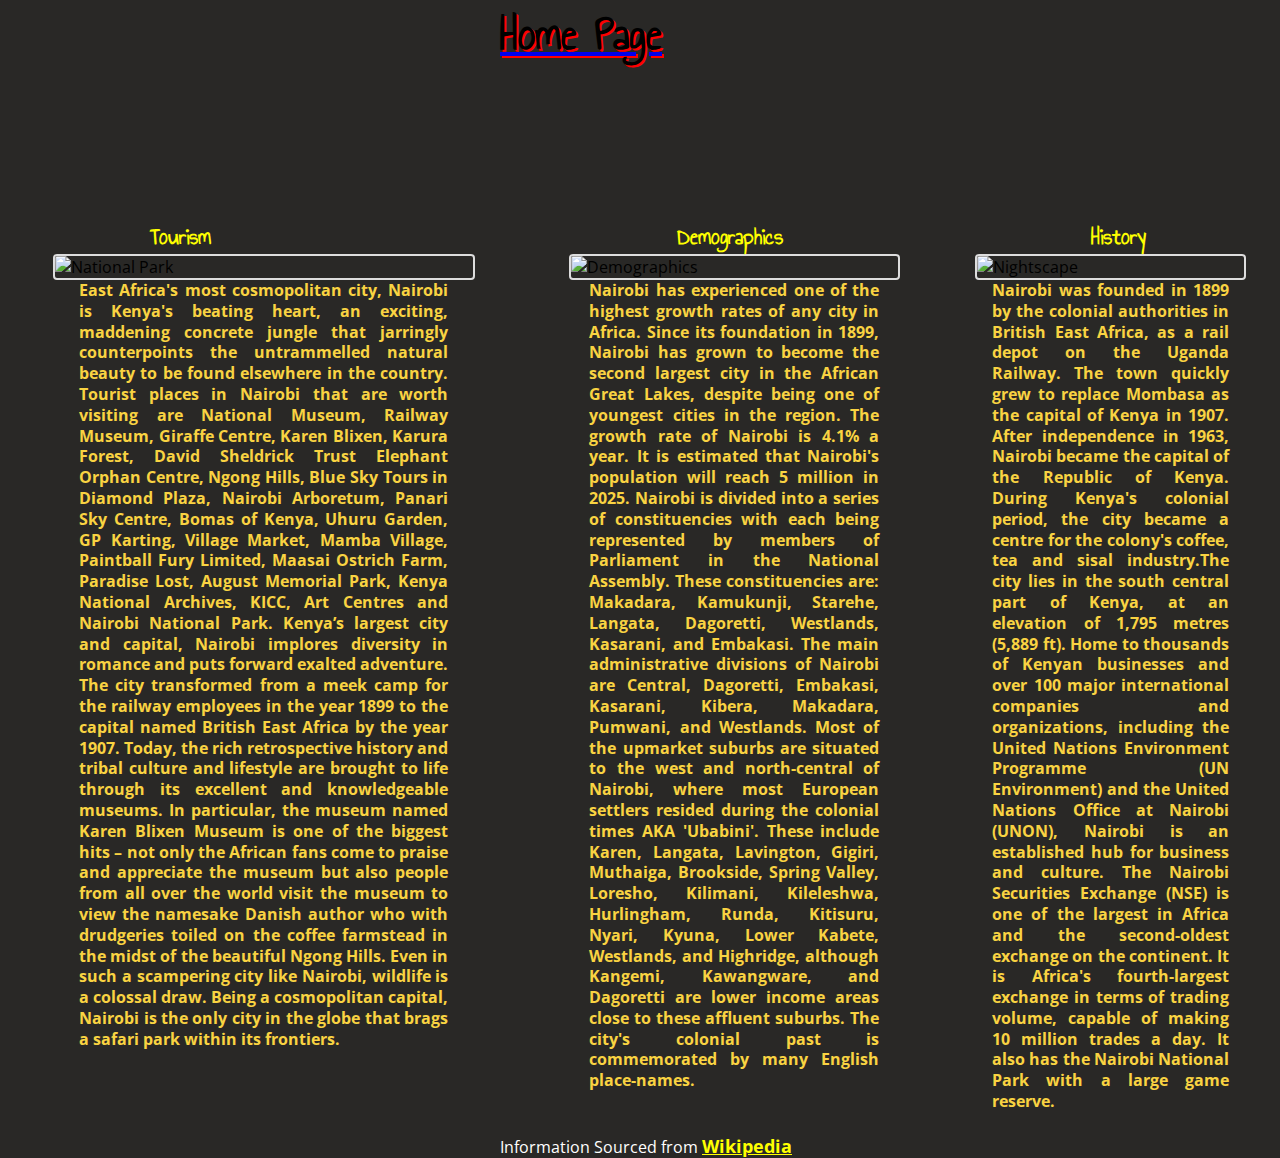
==== assignment02/about.html @ 95740ed0 "initial installment of new font" ====
<!DOCTYPE html>
<html lang="en">
<head>
    <meta charset="UTF-8">
    <meta name="viewport" content="width=device-width, initial-scale=1.0">
    <link rel="stylesheet" href="style.css">
    <link rel="preconnect" href="https://fonts.gstatic.com">
    <link href="https://fonts.googleapis.com/css2?family=Annie+Use+Your+Telescope&family=Open+Sans:wght@300&display=swap" rel="stylesheet">
    <title>About Nairobi</title>
</head>
<body class="aboutbody">
    <div class="header">
        <a href="index.html"><h1>Home Page</h1></a>
    </div>
    <div class="img-Container">
        <div>
            <h2>Tourism</h2>
            <img src="images/nairobi_national_park.jpg" alt="National Park">
            <p>East Africa's most cosmopolitan city, Nairobi is Kenya's beating heart, an exciting, maddening concrete jungle that jarringly counterpoints the untrammelled natural beauty to be found elsewhere in the country. Tourist places in Nairobi that are worth visiting are National Museum, Railway Museum, Giraffe Centre, Karen Blixen, Karura Forest, David Sheldrick Trust Elephant Orphan Centre, Ngong Hills, Blue Sky Tours in Diamond Plaza, Nairobi Arboretum, Panari Sky Centre, Bomas of Kenya, Uhuru Garden, GP Karting, Village Market, Mamba Village, Paintball Fury Limited, Maasai Ostrich Farm, Paradise Lost, August Memorial Park, Kenya National Archives, KICC, Art Centres and Nairobi National Park. Kenya’s largest city and capital, Nairobi implores diversity in romance and puts forward exalted adventure. The city transformed from a meek camp for the railway employees in the year 1899 to the capital named British East Africa by the year 1907. Today, the rich retrospective history and tribal culture and lifestyle are brought to life through its excellent and knowledgeable museums. In particular, the museum named Karen Blixen Museum is one of the biggest hits – not only the African fans come to praise and appreciate the museum but also people from all over the world visit the museum to view the namesake Danish author who with drudgeries toiled on the coffee farmstead in the midst of the beautiful Ngong Hills. Even in such a scampering city like Nairobi, wildlife is a colossal draw. Being a cosmopolitan capital, Nairobi is the only city in the globe that brags a safari park within its frontiers.</p>
        </div>
        <div>
            <h2>Demographics</h2>
            <img src="images/Nairobi_map.png" alt="Demographics">
            <p>Nairobi has experienced one of the highest growth rates of any city in Africa. Since its foundation in 1899, Nairobi has grown to become the second largest city in the African Great Lakes, despite being one of youngest cities in the region. The growth rate of Nairobi is 4.1% a year. It is estimated that Nairobi's population will reach 5 million in 2025. Nairobi is divided into a series of constituencies with each being represented by members of Parliament in the National Assembly. These constituencies are: Makadara, Kamukunji, Starehe, Langata, Dagoretti, Westlands, Kasarani, and Embakasi. The main administrative divisions of Nairobi are Central, Dagoretti, Embakasi, Kasarani, Kibera, Makadara, Pumwani, and Westlands. Most of the upmarket suburbs are situated to the west and north-central of Nairobi, where most European settlers resided during the colonial times AKA 'Ubabini'. These include Karen, Langata, Lavington, Gigiri, Muthaiga, Brookside, Spring Valley, Loresho, Kilimani, Kileleshwa, Hurlingham, Runda, Kitisuru, Nyari, Kyuna, Lower Kabete, Westlands, and Highridge, although Kangemi, Kawangware, and Dagoretti are lower income areas close to these affluent suburbs. The city's colonial past is commemorated by many English place-names.</p>
        </div>
        <div>
            <h2>History</h2>
            <img src="images/Nairobi_night.jpg" alt="Nightscape">
            <p>Nairobi was founded in 1899 by the colonial authorities in British East Africa, as a rail depot on the Uganda Railway. The town quickly grew to replace Mombasa as the capital of Kenya in 1907. After independence in 1963, Nairobi became the capital of the Republic of Kenya. During Kenya's colonial period, the city became a centre for the colony's coffee, tea and sisal industry.The city lies in the south central part of Kenya, at an elevation of 1,795 metres (5,889 ft).
            Home to thousands of Kenyan businesses and over 100 major international companies and organizations, including the United Nations Environment Programme (UN Environment) and the United Nations Office at Nairobi (UNON), Nairobi is an established hub for business and culture. The Nairobi Securities Exchange (NSE) is one of the largest in Africa and the second-oldest exchange on the continent. It is Africa's fourth-largest exchange in terms of trading volume, capable of making 10 million trades a day. It also has the Nairobi National Park with a large game reserve.</p>
        </div>
    </div>
    <br>
    <div class="citation">
        <p>Information Sourced from <a href="https://en.wikipedia.org/wiki/Nairobi">Wikipedia</a></p>
    </div>
</body>
</html>
---- assignment02/style.css ----
*{
    margin: 0;
    padding: 0;
    box-sizing: border-box;
    font-family: 'Open Sans', sans-serif;
}
h1, h2 { font-family: 'Annie Use Your Telescope', cursive;}

.indexbody{
    background-color: #6f9eaf;
    background-repeat: no-repeat;
    background-size: cover;
    height: 100%;

}
.aboutbody{
    background-color: #292826;
    background-repeat: no-repeat;
    background-position: top;
    background-size: cover;
    height: 100%;

}
h1{
    color: black;
    text-align: left;
}
.logo{
    padding-left: 200px;
}

.logo-title a{
    text-decoration: none;
}

img{
    display: block;
    margin-left: auto;
    margin-right: auto;
    width: 65%;
    height: auto;
    border-radius: 4px;
}
.logo div{
    display: inline-block;
    align-items: center;
    margin-left: auto;
    margin-right: auto;
    font-size: x-large;
    height: auto;
    text-shadow: 2px 2px red;

}

.logo-image img{
    margin-top: 25px;
    height: 100px;
}

.nav-bar h2{
    color: black;
    margin-left: 100px;
    margin-right: 0;
    text-decoration-line: underline;

}

.nav-bar a{
    text-decoration: none;
}

.header{
    padding-left: 500px;
}

.header a{
    text-shadow: 2px 2px red;
    text-decoration: none;
    font-size: x-large;
    text-decoration-line: underline;
}

.img-Container{
    margin-top: 150px;
    display: flex;
}

.img-Container img{
    border: 2px solid #ddd;
    display: block;
    margin-left: auto;
    margin-right: auto;
    width:80%;
    height: auto;
    border-radius: 4px;
}

.description{
    padding: 50px;
    margin-left: auto;
    margin-right: auto;
    width: 50%;
    text-align: justify;
    line-height: 1.3;
    font-size:x-large;
    font-weight: bold;
    color:black;
    text-shadow: 1px 1px yellowgreen;
}

.img-Container h2{
    margin-left: 150px;
    color: yellow;
}

.img-Container p{
    margin-left: auto;
    margin-right: auto;
    width: 70%;
    text-align: justify;
    line-height: 1.3;
    font-size:medium;
    font-weight: bold;
    color:#F9D342;
}

.citation{
    padding-left: 500px;
}

.citation p{
    color: white;
}

.citation a{
    color: yellow;
    text-decoration-line: underline;
    text-decoration-style: solid;
    font-size: large;
    font-weight: bold;
}
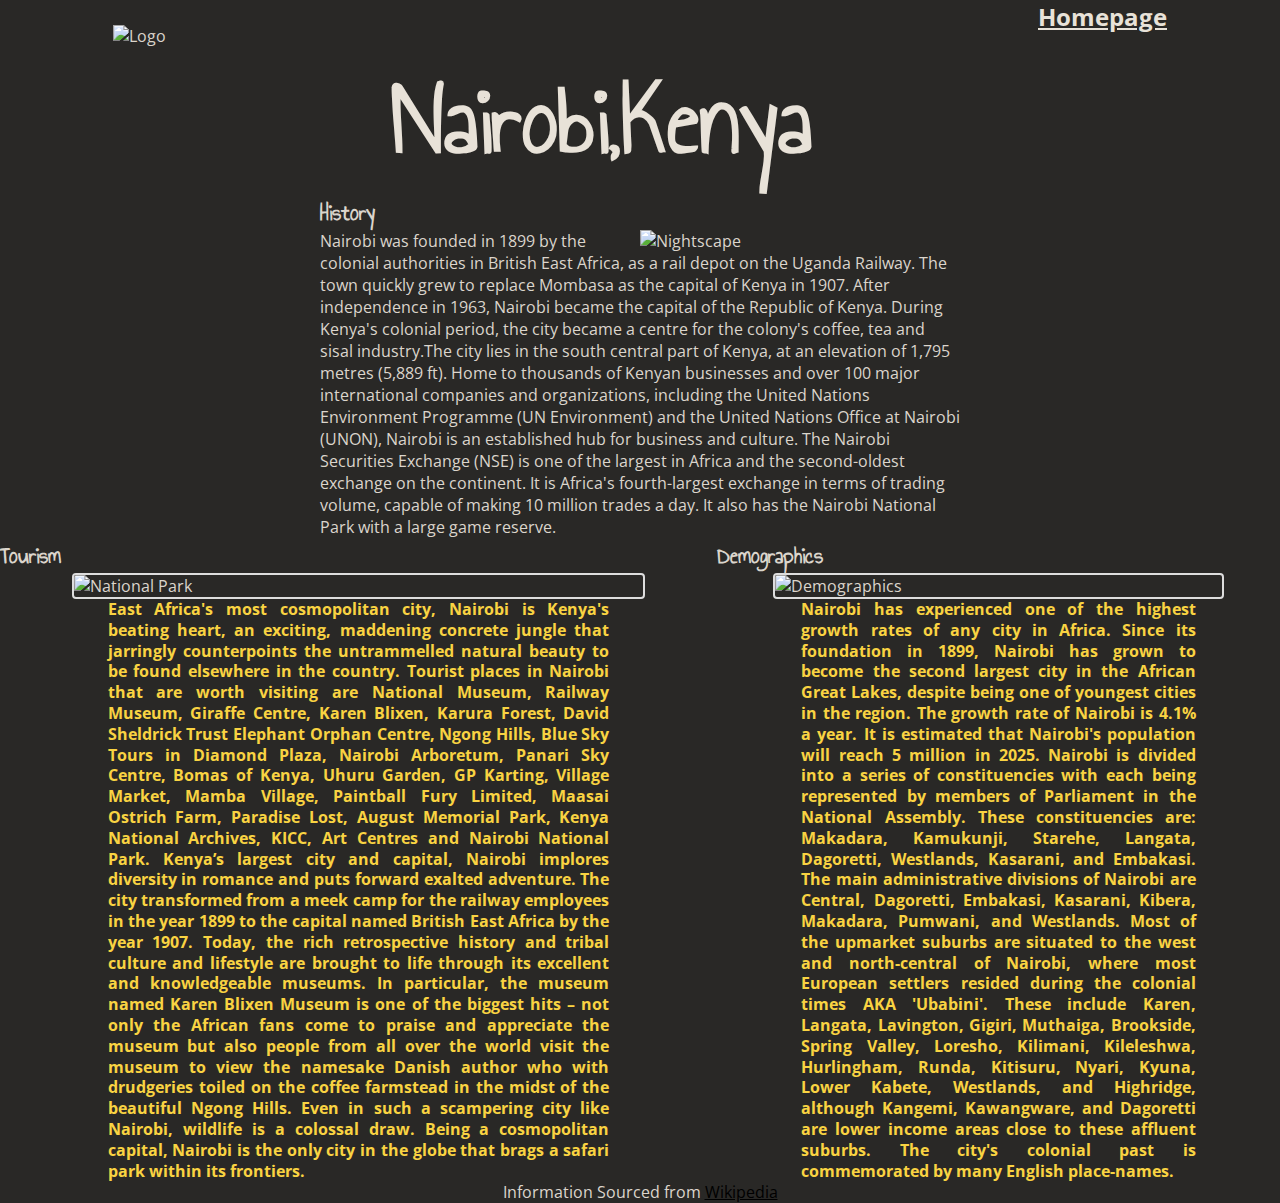
==== commit d61e87b4: "begin revising about page" ====
--- a/assignment02/about.html
+++ b/assignment02/about.html
@@ -9,30 +9,43 @@
     <title>About Nairobi</title>
 </head>
 <body class="aboutbody">
-    <div class="header">
-        <a href="index.html"><h1>Home Page</h1></a>
+
+  <div class="heading">
+    <img class="logo-image" src="images/Coat_of_arms_of_Kenya_(Official).svg" alt="Logo">
+    <h1>Nairobi,Kenya</h1>
+    <h2><a href="index.html">Homepage</a></h2>
+  </div>
+
+  <div id="history">
+    <h2>History</h2>
+    <img id="aboutpic" src="images/Nairobi_night.jpg" alt="Nightscape">
+    <p>
+      Nairobi was founded in 1899 by the colonial authorities in British East Africa, as a rail depot on the Uganda Railway. The town quickly grew to replace Mombasa as the capital of Kenya in 1907. After independence in 1963, Nairobi became the capital of the Republic of Kenya. During Kenya's colonial period, the city became a centre for the colony's coffee, tea and sisal industry.The city lies in the south central part of Kenya, at an elevation of 1,795 metres (5,889 ft).
+      Home to thousands of Kenyan businesses and over 100 major international companies and organizations, including the United Nations Environment Programme (UN Environment) and the United Nations Office at Nairobi (UNON), Nairobi is an established hub for business and culture. The Nairobi Securities Exchange (NSE) is one of the largest in Africa and the second-oldest exchange on the continent. It is Africa's fourth-largest exchange in terms of trading volume, capable of making 10 million trades a day. It also has the Nairobi National Park with a large game reserve.
+    </p>
+  </div>
+
+  <div class="img-Container">
+    <div class="textbox">
+      <h2>Tourism</h2>
+      <img src="images/nairobi_national_park.jpg" alt="National Park">
+      <p>
+        East Africa's most cosmopolitan city, Nairobi is Kenya's beating heart, an exciting, maddening concrete jungle that jarringly counterpoints the untrammelled natural beauty to be found elsewhere in the country. Tourist places in Nairobi that are worth visiting are National Museum, Railway Museum, Giraffe Centre, Karen Blixen, Karura Forest, David Sheldrick Trust Elephant Orphan Centre, Ngong Hills, Blue Sky Tours in Diamond Plaza, Nairobi Arboretum, Panari Sky Centre, Bomas of Kenya, Uhuru Garden, GP Karting, Village Market, Mamba Village, Paintball Fury Limited, Maasai Ostrich Farm, Paradise Lost, August Memorial Park, Kenya National Archives, KICC, Art Centres and Nairobi National Park. Kenya’s largest city and capital, Nairobi implores diversity in romance and puts forward exalted adventure. The city transformed from a meek camp for the railway employees in the year 1899 to the capital named British East Africa by the year 1907. Today, the rich retrospective history and tribal culture and lifestyle are brought to life through its excellent and knowledgeable museums. In particular, the museum named Karen Blixen Museum is one of the biggest hits – not only the African fans come to praise and appreciate the museum but also people from all over the world visit the museum to view the namesake Danish author who with drudgeries toiled on the coffee farmstead in the midst of the beautiful Ngong Hills. Even in such a scampering city like Nairobi, wildlife is a colossal draw. Being a cosmopolitan capital, Nairobi is the only city in the globe that brags a safari park within its frontiers.
+      </p>
     </div>
-    <div class="img-Container">
-        <div>
-            <h2>Tourism</h2>
-            <img src="images/nairobi_national_park.jpg" alt="National Park">
-            <p>East Africa's most cosmopolitan city, Nairobi is Kenya's beating heart, an exciting, maddening concrete jungle that jarringly counterpoints the untrammelled natural beauty to be found elsewhere in the country. Tourist places in Nairobi that are worth visiting are National Museum, Railway Museum, Giraffe Centre, Karen Blixen, Karura Forest, David Sheldrick Trust Elephant Orphan Centre, Ngong Hills, Blue Sky Tours in Diamond Plaza, Nairobi Arboretum, Panari Sky Centre, Bomas of Kenya, Uhuru Garden, GP Karting, Village Market, Mamba Village, Paintball Fury Limited, Maasai Ostrich Farm, Paradise Lost, August Memorial Park, Kenya National Archives, KICC, Art Centres and Nairobi National Park. Kenya’s largest city and capital, Nairobi implores diversity in romance and puts forward exalted adventure. The city transformed from a meek camp for the railway employees in the year 1899 to the capital named British East Africa by the year 1907. Today, the rich retrospective history and tribal culture and lifestyle are brought to life through its excellent and knowledgeable museums. In particular, the museum named Karen Blixen Museum is one of the biggest hits – not only the African fans come to praise and appreciate the museum but also people from all over the world visit the museum to view the namesake Danish author who with drudgeries toiled on the coffee farmstead in the midst of the beautiful Ngong Hills. Even in such a scampering city like Nairobi, wildlife is a colossal draw. Being a cosmopolitan capital, Nairobi is the only city in the globe that brags a safari park within its frontiers.</p>
-        </div>
-        <div>
-            <h2>Demographics</h2>
-            <img src="images/Nairobi_map.png" alt="Demographics">
-            <p>Nairobi has experienced one of the highest growth rates of any city in Africa. Since its foundation in 1899, Nairobi has grown to become the second largest city in the African Great Lakes, despite being one of youngest cities in the region. The growth rate of Nairobi is 4.1% a year. It is estimated that Nairobi's population will reach 5 million in 2025. Nairobi is divided into a series of constituencies with each being represented by members of Parliament in the National Assembly. These constituencies are: Makadara, Kamukunji, Starehe, Langata, Dagoretti, Westlands, Kasarani, and Embakasi. The main administrative divisions of Nairobi are Central, Dagoretti, Embakasi, Kasarani, Kibera, Makadara, Pumwani, and Westlands. Most of the upmarket suburbs are situated to the west and north-central of Nairobi, where most European settlers resided during the colonial times AKA 'Ubabini'. These include Karen, Langata, Lavington, Gigiri, Muthaiga, Brookside, Spring Valley, Loresho, Kilimani, Kileleshwa, Hurlingham, Runda, Kitisuru, Nyari, Kyuna, Lower Kabete, Westlands, and Highridge, although Kangemi, Kawangware, and Dagoretti are lower income areas close to these affluent suburbs. The city's colonial past is commemorated by many English place-names.</p>
-        </div>
-        <div>
-            <h2>History</h2>
-            <img src="images/Nairobi_night.jpg" alt="Nightscape">
-            <p>Nairobi was founded in 1899 by the colonial authorities in British East Africa, as a rail depot on the Uganda Railway. The town quickly grew to replace Mombasa as the capital of Kenya in 1907. After independence in 1963, Nairobi became the capital of the Republic of Kenya. During Kenya's colonial period, the city became a centre for the colony's coffee, tea and sisal industry.The city lies in the south central part of Kenya, at an elevation of 1,795 metres (5,889 ft).
-            Home to thousands of Kenyan businesses and over 100 major international companies and organizations, including the United Nations Environment Programme (UN Environment) and the United Nations Office at Nairobi (UNON), Nairobi is an established hub for business and culture. The Nairobi Securities Exchange (NSE) is one of the largest in Africa and the second-oldest exchange on the continent. It is Africa's fourth-largest exchange in terms of trading volume, capable of making 10 million trades a day. It also has the Nairobi National Park with a large game reserve.</p>
-        </div>
+
+    <div class="textbox">
+      <h2>Demographics</h2>
+      <img src="images/Nairobi_map.png" alt="Demographics">
+      <p>
+        Nairobi has experienced one of the highest growth rates of any city in Africa. Since its foundation in 1899, Nairobi has grown to become the second largest city in the African Great Lakes, despite being one of youngest cities in the region. The growth rate of Nairobi is 4.1% a year. It is estimated that Nairobi's population will reach 5 million in 2025. Nairobi is divided into a series of constituencies with each being represented by members of Parliament in the National Assembly. These constituencies are: Makadara, Kamukunji, Starehe, Langata, Dagoretti, Westlands, Kasarani, and Embakasi. The main administrative divisions of Nairobi are Central, Dagoretti, Embakasi, Kasarani, Kibera, Makadara, Pumwani, and Westlands. Most of the upmarket suburbs are situated to the west and north-central of Nairobi, where most European settlers resided during the colonial times AKA 'Ubabini'. These include Karen, Langata, Lavington, Gigiri, Muthaiga, Brookside, Spring Valley, Loresho, Kilimani, Kileleshwa, Hurlingham, Runda, Kitisuru, Nyari, Kyuna, Lower Kabete, Westlands, and Highridge, although Kangemi, Kawangware, and Dagoretti are lower income areas close to these affluent suburbs. The city's colonial past is commemorated by many English place-names.
+      </p>
     </div>
-    <br>
-    <div class="citation">
-        <p>Information Sourced from <a href="https://en.wikipedia.org/wiki/Nairobi">Wikipedia</a></p>
-    </div>
+  </div>
+
+  <div class="citation">
+    Information Sourced from <a href="https://en.wikipedia.org/wiki/Nairobi">Wikipedia</a>
+  </div>
+
 </body>
 </html>
--- a/assignment02/style.css
+++ b/assignment02/style.css
@@ -4,85 +4,73 @@
     box-sizing: border-box;
     font-family: 'Open Sans', sans-serif;
 }
+
 h1, h2 { font-family: 'Annie Use Your Telescope', cursive;}
 
-.indexbody{
-    background-color: #6f9eaf;
-    background-repeat: no-repeat;
-    background-size: cover;
-    height: 100%;
-
-}
-.aboutbody{
-    background-color: #292826;
-    background-repeat: no-repeat;
-    background-position: top;
-    background-size: cover;
-    height: 100%;
-
-}
 h1{
-    color: black;
-    text-align: left;
-}
-.logo{
-    padding-left: 200px;
+  color: black;
+  text-align: center;
+  font-size: 100px;
+  padding-top: 50px;
 }
 
-.logo-title a{
-    text-decoration: none;
+.indexbody h2 {
+  display: inline-block;
+  padding-top: 100px;
+}
+.heading {
+  display: flex;
+  justify-content: space-around;
+}
+a {
+  color: black;
+  text-decoration: underline;
+}
+.logo-image {
+  margin-top: 25px;
+  height: 170px;
+  float: left;
+}
+.titleimage {
+  width: 60%;
+  display: block;
+  margin-left: auto;
+  margin-right: auto;
+  margin-top: 60px;
 }
 
-img{
-    display: block;
-    margin-left: auto;
-    margin-right: auto;
-    width: 65%;
-    height: auto;
-    border-radius: 4px;
-}
-.logo div{
-    display: inline-block;
-    align-items: center;
-    margin-left: auto;
-    margin-right: auto;
-    font-size: x-large;
-    height: auto;
-    text-shadow: 2px 2px red;
-
+.description{
+  padding: 50px;
+  margin-left: auto;
+  margin-right: auto;
+  width: 50%;
+  text-align: justify;
+  line-height: 1.7;
+  font-size: 18px;
+  font-weight: bold;
+  color:black;
 }
 
-.logo-image img{
-    margin-top: 25px;
-    height: 100px;
+.citation{ text-align: center; }
+
+.indexbody{ background-color: #6f9eaf; }
+.aboutbody{ background-color: #292826; }
+
+.aboutbody { color: #DBD5CC; }
+.aboutbody h1, .aboutbody h2 a { color: #E8E2D8;}
+
+
+.img-Container{ display: flex; }
+
+#aboutpic {
+  width: 50%;
+  float: right;
 }
 
-.nav-bar h2{
-    color: black;
-    margin-left: 100px;
-    margin-right: 0;
-    text-decoration-line: underline;
-
-}
-
-.nav-bar a{
-    text-decoration: none;
-}
-
-.header{
-    padding-left: 500px;
-}
-
-.header a{
-    text-shadow: 2px 2px red;
-    text-decoration: none;
-    font-size: x-large;
-    text-decoration-line: underline;
-}
-
-.img-Container{
-    margin-top: 150px;
-    display: flex;
+#history {
+  margin-left: auto;
+  margin-right: auto;
+  width: 50%;
 }
 
 .img-Container img{
@@ -95,24 +83,6 @@
     border-radius: 4px;
 }
 
-.description{
-    padding: 50px;
-    margin-left: auto;
-    margin-right: auto;
-    width: 50%;
-    text-align: justify;
-    line-height: 1.3;
-    font-size:x-large;
-    font-weight: bold;
-    color:black;
-    text-shadow: 1px 1px yellowgreen;
-}
-
-.img-Container h2{
-    margin-left: 150px;
-    color: yellow;
-}
-
 .img-Container p{
     margin-left: auto;
     margin-right: auto;
@@ -123,19 +93,3 @@
     font-weight: bold;
     color:#F9D342;
 }
-
-.citation{
-    padding-left: 500px;
-}
-
-.citation p{
-    color: white;
-}
-
-.citation a{
-    color: yellow;
-    text-decoration-line: underline;
-    text-decoration-style: solid;
-    font-size: large;
-    font-weight: bold;
-}
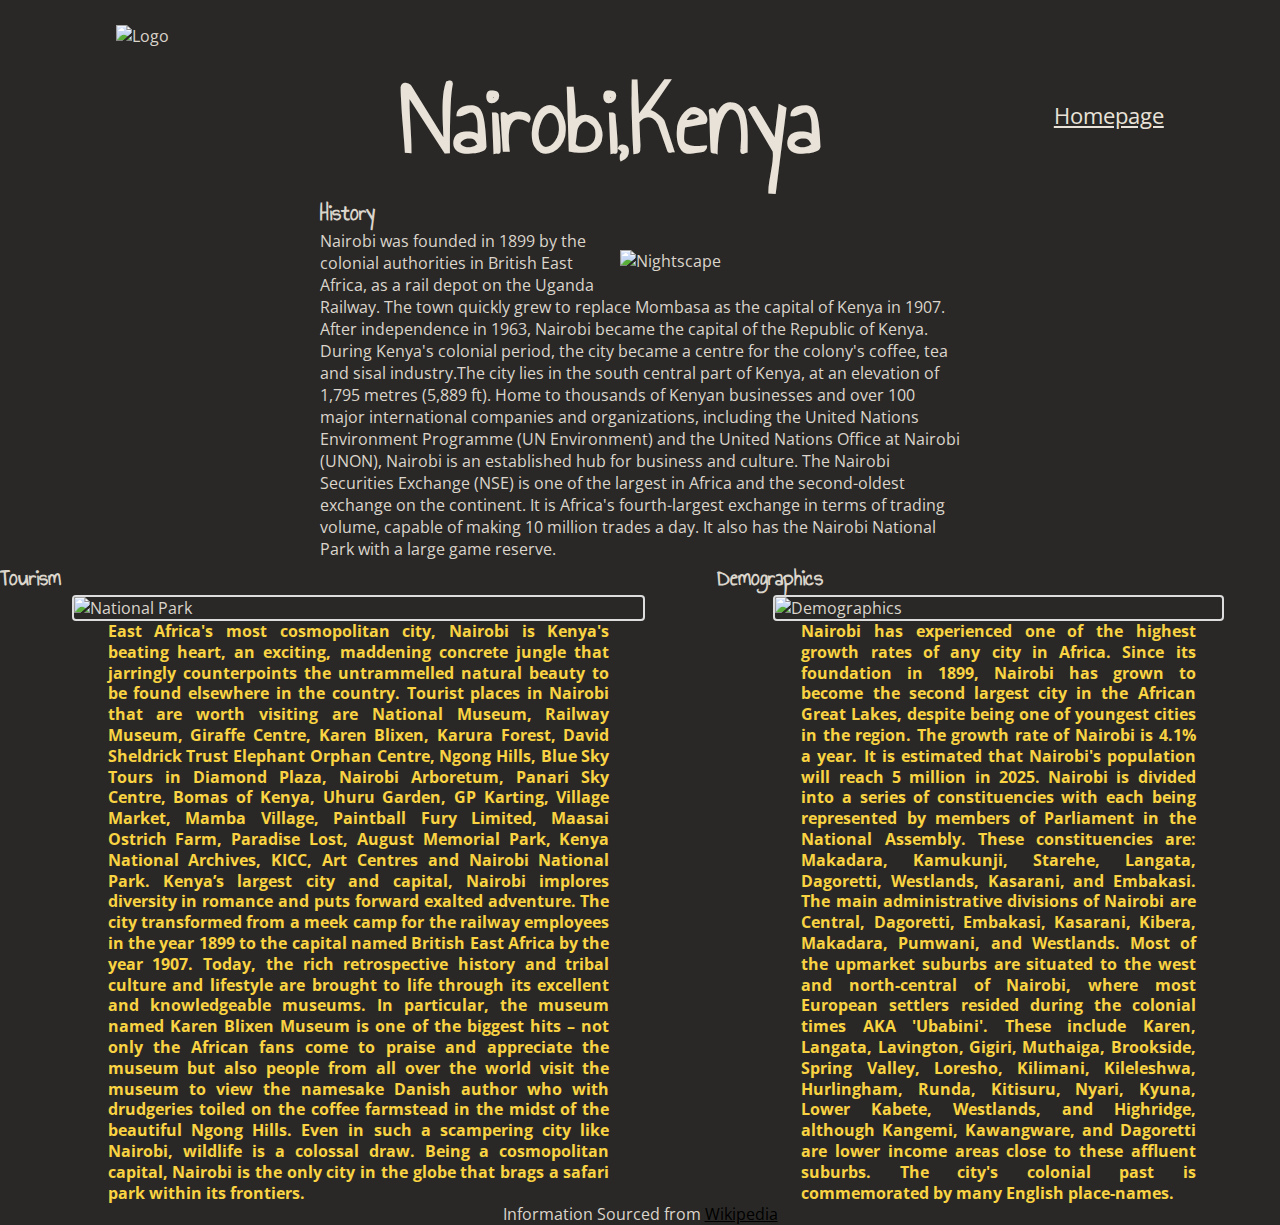
==== commit 83cc21c7: "h2 -> div" ====
--- a/assignment02/about.html
+++ b/assignment02/about.html
@@ -13,7 +13,7 @@
   <div class="heading">
     <img class="logo-image" src="images/Coat_of_arms_of_Kenya_(Official).svg" alt="Logo">
     <h1>Nairobi,Kenya</h1>
-    <h2><a href="index.html">Homepage</a></h2>
+    <div class="link"><a href="index.html">Homepage</a></div>
   </div>
 
   <div id="history">
--- a/assignment02/style.css
+++ b/assignment02/style.css
@@ -14,9 +14,10 @@
   padding-top: 50px;
 }
 
-.indexbody h2 {
+.link {
   display: inline-block;
   padding-top: 100px;
+  font-size: 22px;
 }
 .heading {
   display: flex;
@@ -57,7 +58,7 @@
 .aboutbody{ background-color: #292826; }
 
 .aboutbody { color: #DBD5CC; }
-.aboutbody h1, .aboutbody h2 a { color: #E8E2D8;}
+.aboutbody h1, .aboutbody .link a { color: #E8E2D8;}
 
 
 .img-Container{ display: flex; }
@@ -65,6 +66,7 @@
 #aboutpic {
   width: 50%;
   float: right;
+  margin: 20px;
 }
 
 #history {
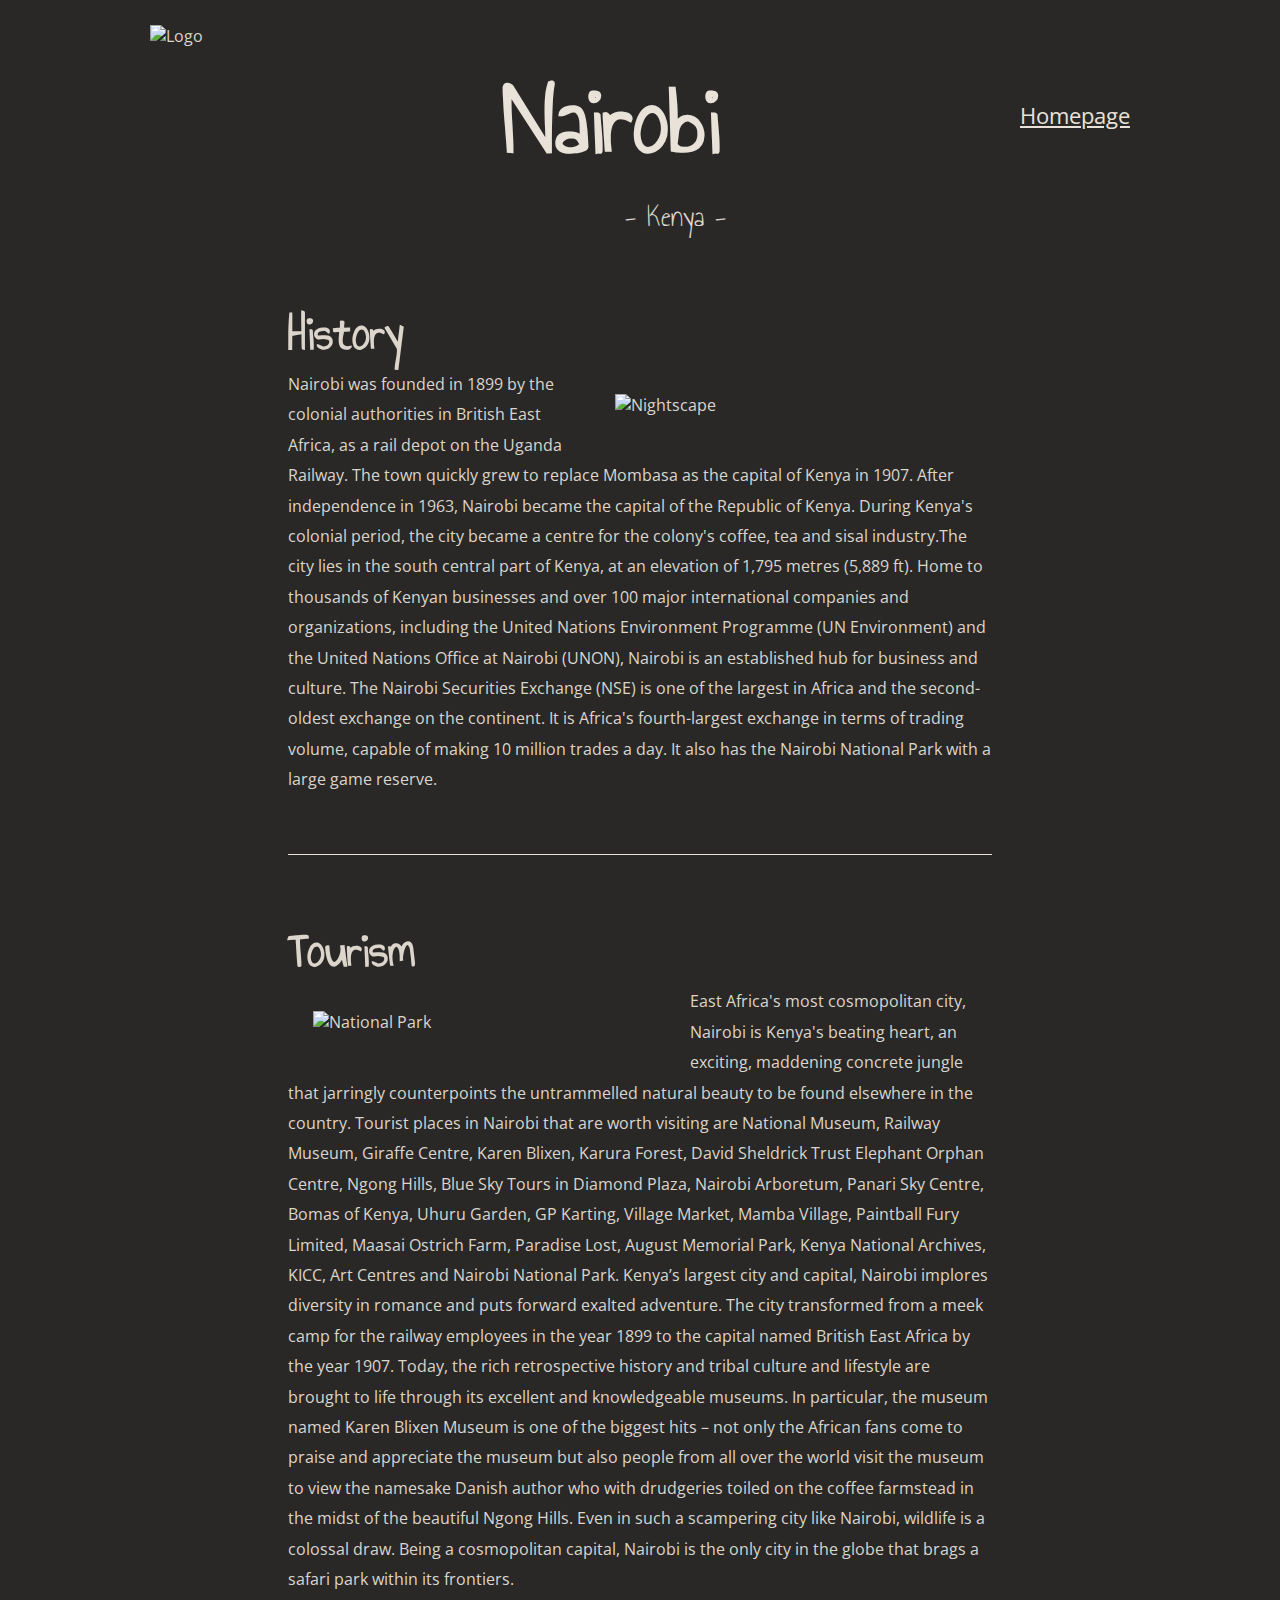
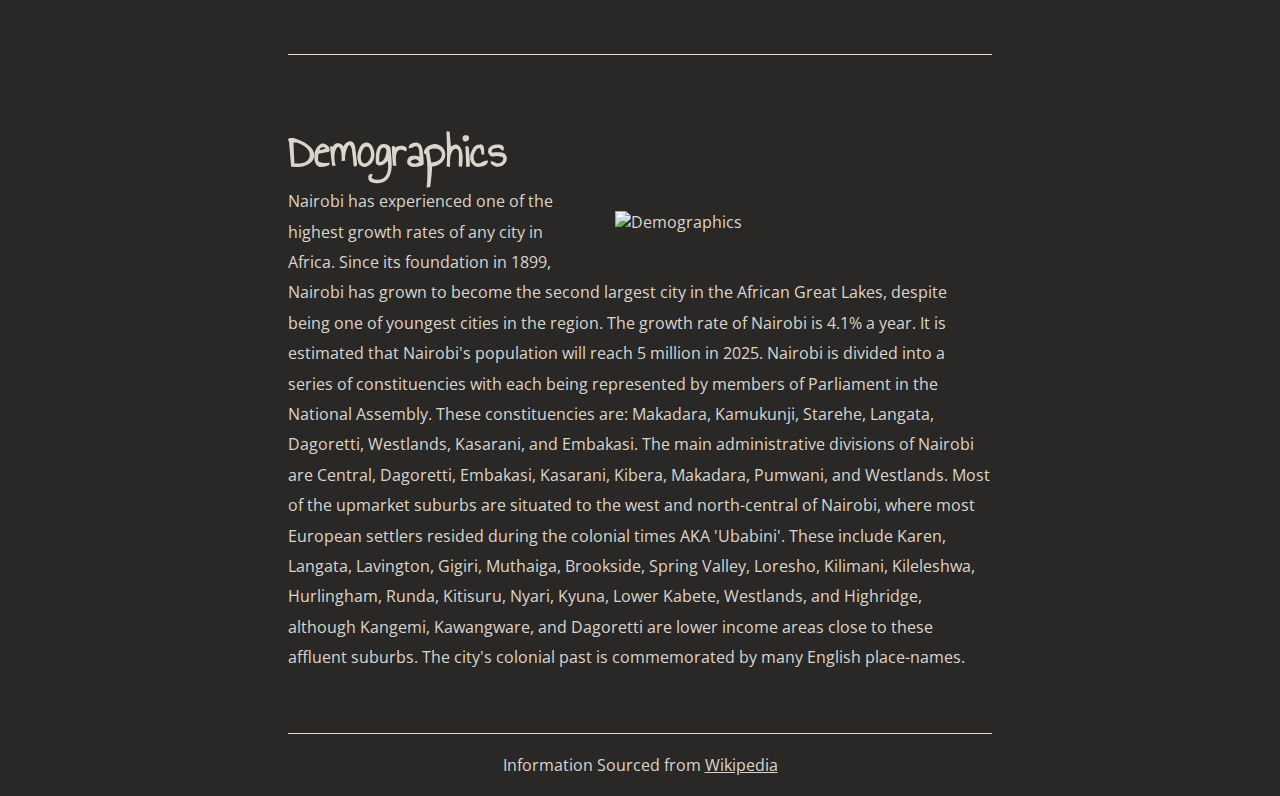
==== commit a70f05b3: "finished revisions" ====
--- a/assignment02/about.html
+++ b/assignment02/about.html
@@ -12,35 +12,35 @@
 
   <div class="heading">
     <img class="logo-image" src="images/Coat_of_arms_of_Kenya_(Official).svg" alt="Logo">
-    <h1>Nairobi,Kenya</h1>
+    <h1>Nairobi</h1>
     <div class="link"><a href="index.html">Homepage</a></div>
   </div>
+  <div class="subtitle">- Kenya -</div>
 
-  <div id="history">
+  <div class="textbox">
     <h2>History</h2>
-    <img id="aboutpic" src="images/Nairobi_night.jpg" alt="Nightscape">
+    <img class="right" src="images/Nairobi_night.jpg" alt="Nightscape">
     <p>
       Nairobi was founded in 1899 by the colonial authorities in British East Africa, as a rail depot on the Uganda Railway. The town quickly grew to replace Mombasa as the capital of Kenya in 1907. After independence in 1963, Nairobi became the capital of the Republic of Kenya. During Kenya's colonial period, the city became a centre for the colony's coffee, tea and sisal industry.The city lies in the south central part of Kenya, at an elevation of 1,795 metres (5,889 ft).
       Home to thousands of Kenyan businesses and over 100 major international companies and organizations, including the United Nations Environment Programme (UN Environment) and the United Nations Office at Nairobi (UNON), Nairobi is an established hub for business and culture. The Nairobi Securities Exchange (NSE) is one of the largest in Africa and the second-oldest exchange on the continent. It is Africa's fourth-largest exchange in terms of trading volume, capable of making 10 million trades a day. It also has the Nairobi National Park with a large game reserve.
     </p>
   </div>
 
-  <div class="img-Container">
-    <div class="textbox">
-      <h2>Tourism</h2>
-      <img src="images/nairobi_national_park.jpg" alt="National Park">
-      <p>
-        East Africa's most cosmopolitan city, Nairobi is Kenya's beating heart, an exciting, maddening concrete jungle that jarringly counterpoints the untrammelled natural beauty to be found elsewhere in the country. Tourist places in Nairobi that are worth visiting are National Museum, Railway Museum, Giraffe Centre, Karen Blixen, Karura Forest, David Sheldrick Trust Elephant Orphan Centre, Ngong Hills, Blue Sky Tours in Diamond Plaza, Nairobi Arboretum, Panari Sky Centre, Bomas of Kenya, Uhuru Garden, GP Karting, Village Market, Mamba Village, Paintball Fury Limited, Maasai Ostrich Farm, Paradise Lost, August Memorial Park, Kenya National Archives, KICC, Art Centres and Nairobi National Park. Kenya’s largest city and capital, Nairobi implores diversity in romance and puts forward exalted adventure. The city transformed from a meek camp for the railway employees in the year 1899 to the capital named British East Africa by the year 1907. Today, the rich retrospective history and tribal culture and lifestyle are brought to life through its excellent and knowledgeable museums. In particular, the museum named Karen Blixen Museum is one of the biggest hits – not only the African fans come to praise and appreciate the museum but also people from all over the world visit the museum to view the namesake Danish author who with drudgeries toiled on the coffee farmstead in the midst of the beautiful Ngong Hills. Even in such a scampering city like Nairobi, wildlife is a colossal draw. Being a cosmopolitan capital, Nairobi is the only city in the globe that brags a safari park within its frontiers.
-      </p>
-    </div>
+  <div class="textbox">
+    <h2>Tourism</h2>
+    <img class="left" src="images/nairobi_national_park.jpg" alt="National Park">
+    <p>
+      East Africa's most cosmopolitan city, Nairobi is Kenya's beating heart, an exciting, maddening concrete jungle that jarringly counterpoints the untrammelled natural beauty to be found elsewhere in the country. Tourist places in Nairobi that are worth visiting are National Museum, Railway Museum, Giraffe Centre, Karen Blixen, Karura Forest, David Sheldrick Trust Elephant Orphan Centre, Ngong Hills, Blue Sky Tours in Diamond Plaza, Nairobi Arboretum, Panari Sky Centre, Bomas of Kenya, Uhuru Garden, GP Karting, Village Market, Mamba Village, Paintball Fury Limited, Maasai Ostrich Farm, Paradise Lost, August Memorial Park, Kenya National Archives, KICC, Art Centres and Nairobi National Park. Kenya’s largest city and capital, Nairobi implores diversity in romance and puts forward exalted adventure. The city transformed from a meek camp for the railway employees in the year 1899 to the capital named British East Africa by the year 1907. Today, the rich retrospective history and tribal culture and lifestyle are brought to life through its excellent and knowledgeable museums. In particular, the museum named Karen Blixen Museum is one of the biggest hits – not only the African fans come to praise and appreciate the museum but also people from all over the world visit the museum to view the namesake Danish author who with drudgeries toiled on the coffee farmstead in the midst of the beautiful Ngong Hills. Even in such a scampering city like Nairobi, wildlife is a colossal draw. Being a cosmopolitan capital, Nairobi is the only city in the globe that brags a safari park within its frontiers.
+    </p>
+  </div>
 
-    <div class="textbox">
-      <h2>Demographics</h2>
-      <img src="images/Nairobi_map.png" alt="Demographics">
-      <p>
-        Nairobi has experienced one of the highest growth rates of any city in Africa. Since its foundation in 1899, Nairobi has grown to become the second largest city in the African Great Lakes, despite being one of youngest cities in the region. The growth rate of Nairobi is 4.1% a year. It is estimated that Nairobi's population will reach 5 million in 2025. Nairobi is divided into a series of constituencies with each being represented by members of Parliament in the National Assembly. These constituencies are: Makadara, Kamukunji, Starehe, Langata, Dagoretti, Westlands, Kasarani, and Embakasi. The main administrative divisions of Nairobi are Central, Dagoretti, Embakasi, Kasarani, Kibera, Makadara, Pumwani, and Westlands. Most of the upmarket suburbs are situated to the west and north-central of Nairobi, where most European settlers resided during the colonial times AKA 'Ubabini'. These include Karen, Langata, Lavington, Gigiri, Muthaiga, Brookside, Spring Valley, Loresho, Kilimani, Kileleshwa, Hurlingham, Runda, Kitisuru, Nyari, Kyuna, Lower Kabete, Westlands, and Highridge, although Kangemi, Kawangware, and Dagoretti are lower income areas close to these affluent suburbs. The city's colonial past is commemorated by many English place-names.
-      </p>
-    </div>
+  <div class="textbox">
+    <h2>Demographics</h2>
+    <img class="right" src="images/Nairobi_map.png" alt="Demographics">
+    <p>
+      Nairobi has experienced one of the highest growth rates of any city in Africa. Since its foundation in 1899, Nairobi has grown to become the second largest city in the African Great Lakes, despite being one of youngest cities in the region. The growth rate of Nairobi is 4.1% a year. It is estimated that Nairobi's population will reach 5 million in 2025. Nairobi is divided into a series of constituencies with each being represented by members of Parliament in the National Assembly. These constituencies are: Makadara, Kamukunji, Starehe, Langata, Dagoretti, Westlands, Kasarani, and Embakasi. The main administrative divisions of Nairobi are Central, Dagoretti, Embakasi, Kasarani, Kibera, Makadara, Pumwani, and Westlands. Most of the upmarket suburbs are situated to the west and north-central of Nairobi, where most European settlers resided during the colonial times AKA 'Ubabini'. These include Karen, Langata, Lavington, Gigiri, Muthaiga, Brookside, Spring Valley, Loresho, Kilimani, Kileleshwa, Hurlingham, Runda, Kitisuru, Nyari, Kyuna, Lower Kabete, Westlands, and Highridge, although Kangemi, Kawangware, and Dagoretti are lower income areas close to these affluent suburbs. The city's colonial past is commemorated by many English place-names.
+    </p>
+  </div>
   </div>
 
   <div class="citation">
--- a/assignment02/style.css
+++ b/assignment02/style.css
@@ -5,7 +5,7 @@
     font-family: 'Open Sans', sans-serif;
 }
 
-h1, h2 { font-family: 'Annie Use Your Telescope', cursive;}
+h1, h2, .subtitle { font-family: 'Annie Use Your Telescope', cursive;}
 
 h1{
   color: black;
@@ -14,6 +14,11 @@
   padding-top: 50px;
 }
 
+.subtitle {
+  font-size: 30px;
+  text-align: center;
+  margin-left: 70px;
+}
 .link {
   display: inline-block;
   padding-top: 100px;
@@ -52,46 +57,61 @@
   color:black;
 }
 
-.citation{ text-align: center; }
+.citation{
+  text-align: center;
+  padding: 20px;
+ }
 
 .indexbody{ background-color: #6f9eaf; }
 .aboutbody{ background-color: #292826; }
 
-.aboutbody { color: #DBD5CC; }
+.aboutbody, .aboutbody a { color: #DBD5CC; }
 .aboutbody h1, .aboutbody .link a { color: #E8E2D8;}
 
+.aboutbody p {line-height: 1.9;}
 
-.img-Container{ display: flex; }
-
-#aboutpic {
+.right {
   width: 50%;
   float: right;
-  margin: 20px;
+  margin: 25px;
 }
 
-#history {
+.left {
+  width: 50%;
+  float: left;
+  margin: 25px;
+}
+
+.textbox {
   margin-left: auto;
   margin-right: auto;
-  width: 50%;
+  margin-top: 60px;
+  width: 55%;
+  padding-bottom: 60px;
+  border-bottom: 1px solid #E8E2D8;
 }
 
+h2 {
+  font-size: 50px;
+}
+
+.img-Container{
+  display: flex;
+  margin-left: auto;
+  margin-right: auto;
+  margin-top: 60px;
+  width: 55%;
+}
 .img-Container img{
-    border: 2px solid #ddd;
-    display: block;
-    margin-left: auto;
-    margin-right: auto;
-    width:80%;
-    height: auto;
-    border-radius: 4px;
+  display: block;
+  width: 80%;
+  height: auto;
+  border-radius: 4px;
 }
 
 .img-Container p{
-    margin-left: auto;
-    margin-right: auto;
-    width: 70%;
-    text-align: justify;
-    line-height: 1.3;
-    font-size:medium;
-    font-weight: bold;
-    color:#F9D342;
+  width: 80%;
+  text-align: left;
+  line-height: 1.9;
+
 }
